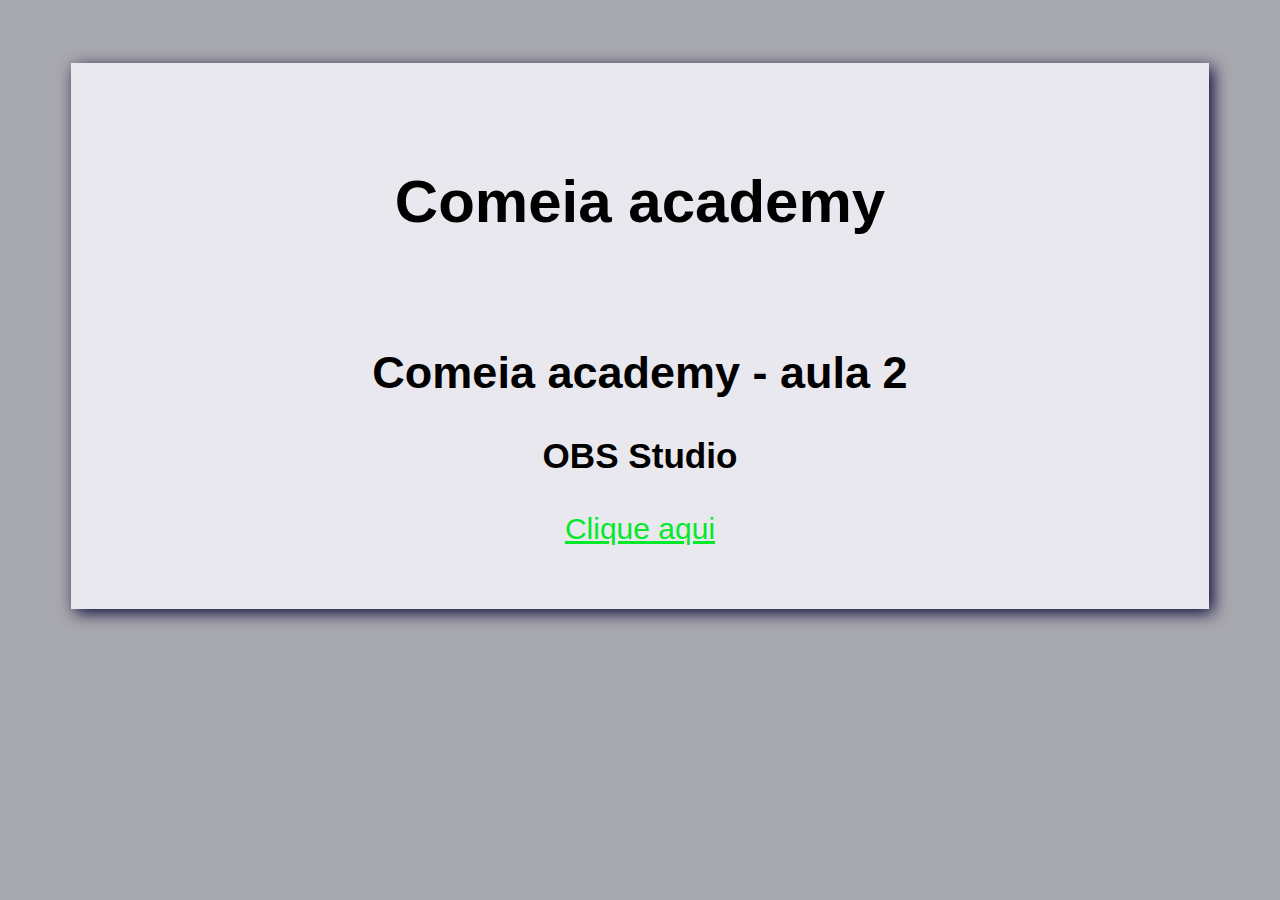
==== index.html @ 6bbad069 "Never gonna give you up" ====
<!DOCTYPE html>
<html lang="en">
<head>
    <meta charset="UTF-8">
    <meta http-equiv="X-UA-Compatible" content="IE=edge">
    <meta name="viewport" content="width=device-width, initial-scale=1.0">
    <link rel="stylesheet" type="text/css" href="index.css"> 
    <title>Comeia ferramentas</title>
</head>
<body>
    <div class="white">
        <h1>Comeia academy</h1>
        <br>
        <h2>Comeia academy - aula 2</h2>
        <h3>OBS Studio</h3>
        <a href="https://www.youtube.com/watch?v=dQw4w9WgXcQ">Clique aqui</a>
    </div>
</body>
</html>
---- index.css ----
body {
    background-image: url(https://i.redd.it/emzka1wnfaga1.png);
    background-color: #a8a8af;
    font-size: 30px;
    text-align: center;
    font-family: Arial, Helvetica, sans-serif;
    color: 
    rgb(0, 0, 0);
}

.white{
    background-color: #e8e8ee;
    margin-left: 5%;
    margin-right: 5%;
    margin-top: 5%;
    margin-bottom: 5%;
    box-shadow: 4px 4px 15px rgb(12, 9, 56);
    padding-bottom: 5%;
    padding-top: 5%;
}

a{
    color: rgb(4, 233, 42);
}
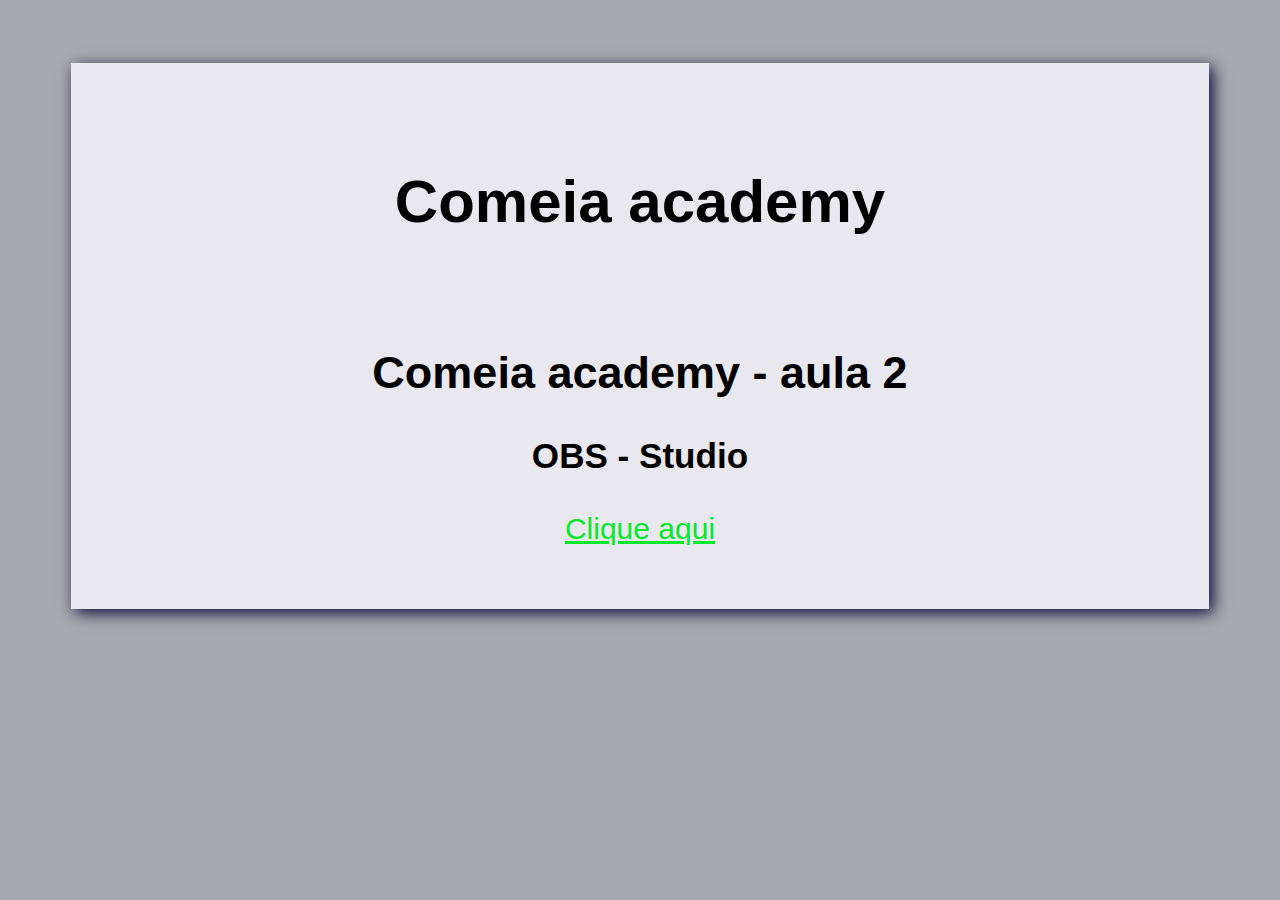
==== commit 9609fde9: "never gonna let you down" ====
--- a/index.html
+++ b/index.html
@@ -12,7 +12,7 @@
         <h1>Comeia academy</h1>
         <br>
         <h2>Comeia academy - aula 2</h2>
-        <h3>OBS Studio</h3>
+        <h3>OBS - Studio</h3>
         <a href="https://www.youtube.com/watch?v=dQw4w9WgXcQ">Clique aqui</a>
     </div>
 </body>
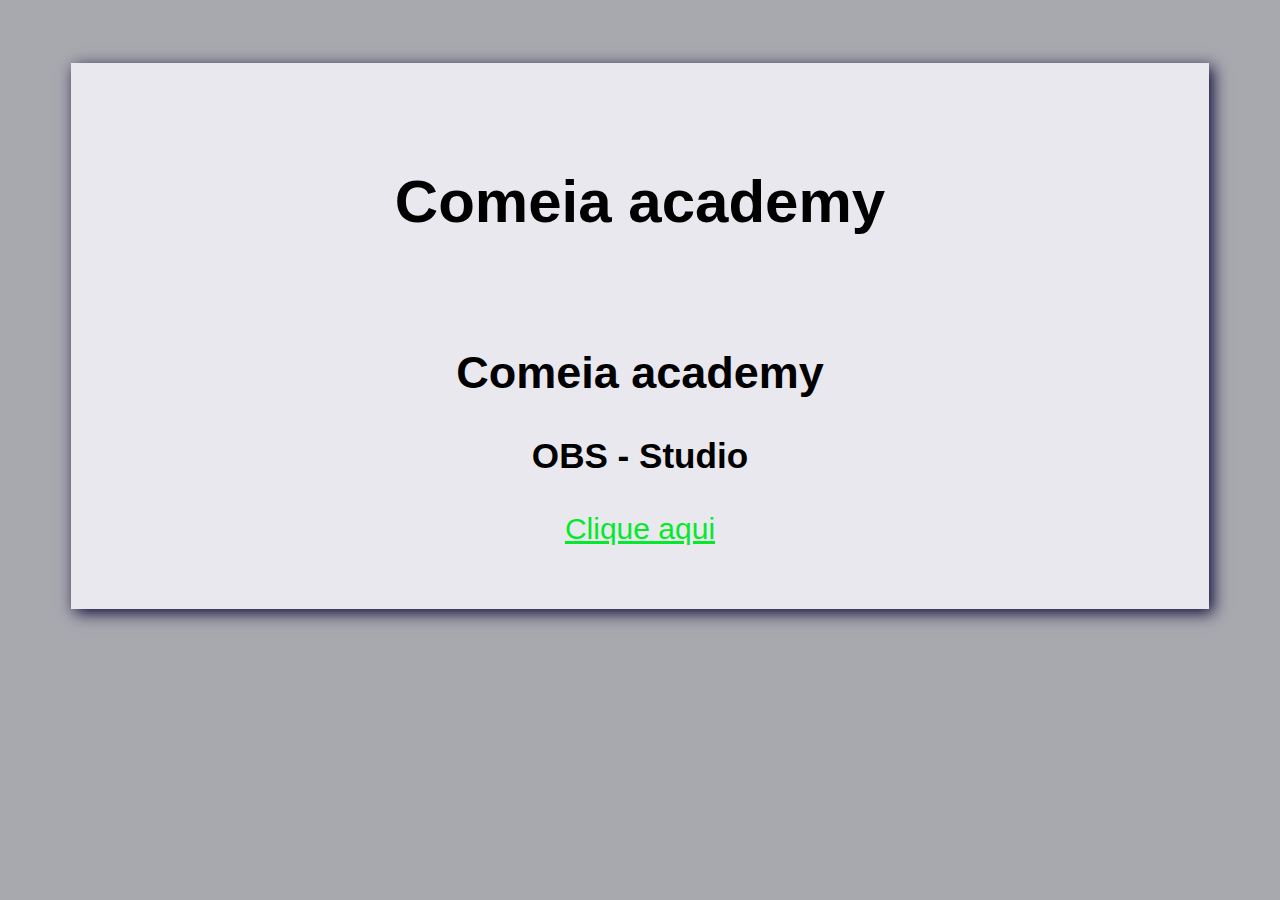
==== commit 4316c517: ""Never gonna let you down"" ====
--- a/index.html
+++ b/index.html
@@ -11,7 +11,7 @@
     <div class="white">
         <h1>Comeia academy</h1>
         <br>
-        <h2>Comeia academy - aula 2</h2>
+        <h2>Comeia academy</h2>
         <h3>OBS - Studio</h3>
         <a href="https://www.youtube.com/watch?v=dQw4w9WgXcQ">Clique aqui</a>
     </div>
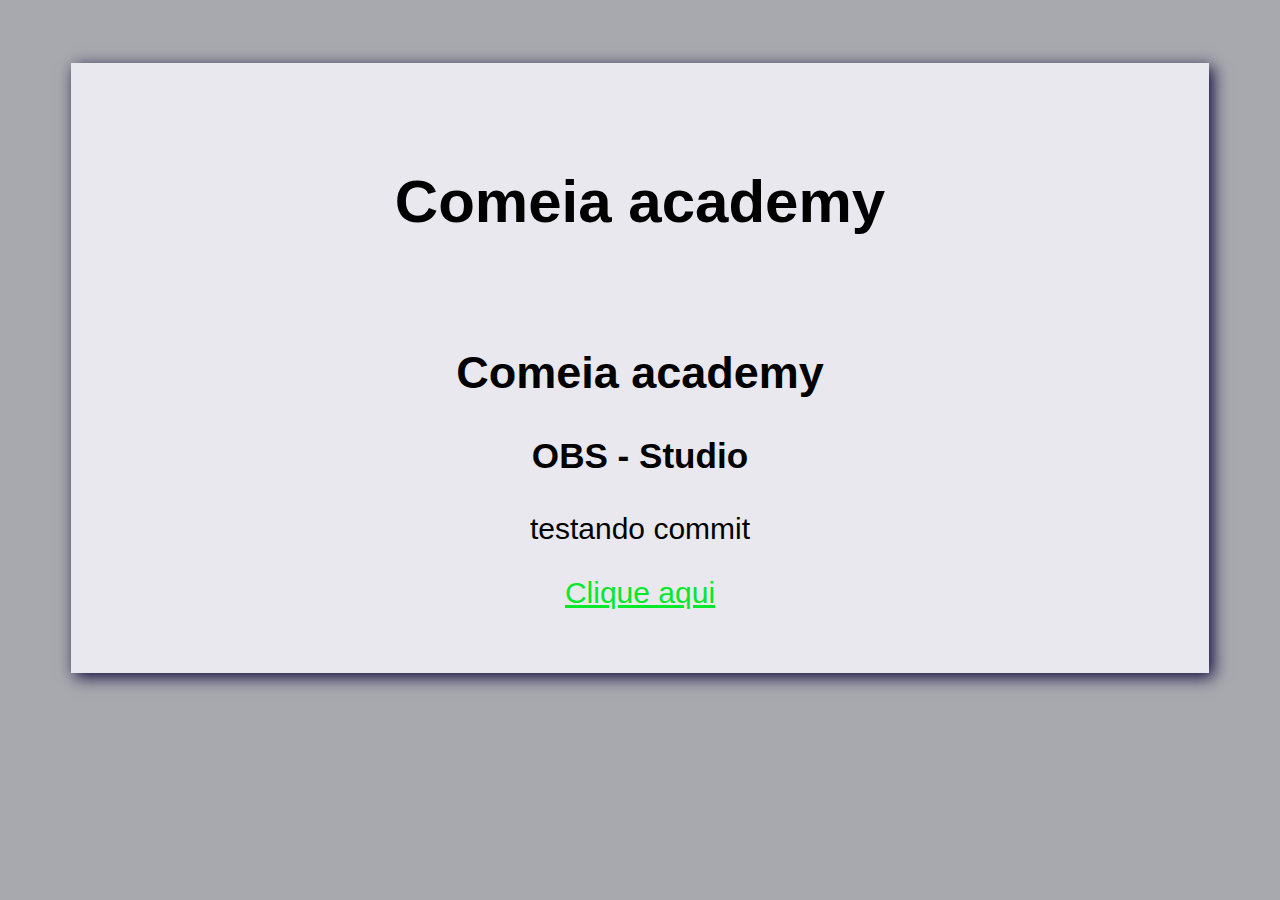
==== commit 4636532b: "idk dude" ====
--- a/index.html
+++ b/index.html
@@ -13,6 +13,7 @@
         <br>
         <h2>Comeia academy</h2>
         <h3>OBS - Studio</h3>
+        <p>testando commit</p>
         <a href="https://www.youtube.com/watch?v=dQw4w9WgXcQ">Clique aqui</a>
     </div>
 </body>
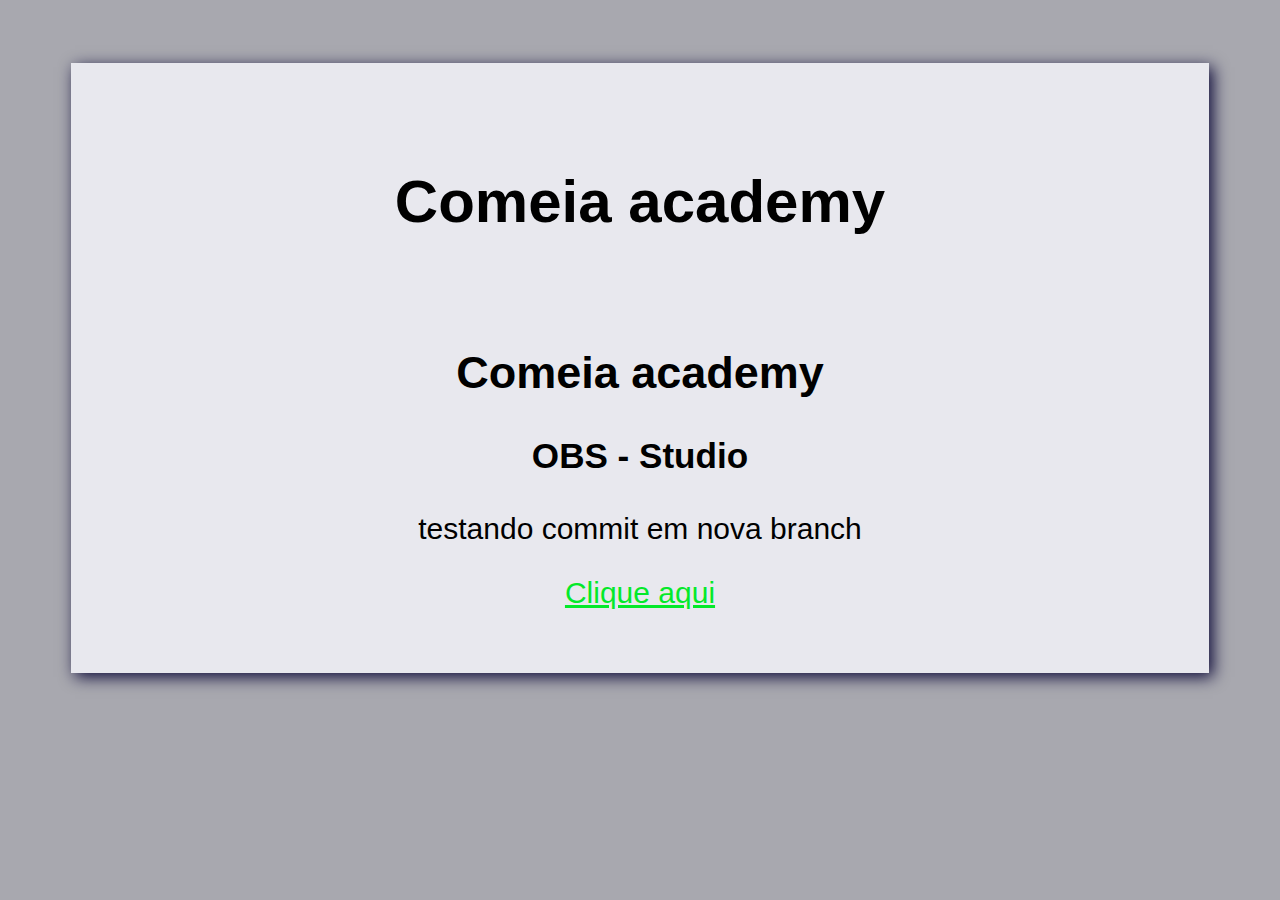
==== commit 034bfd4d: "yeah" ====
--- a/index.html
+++ b/index.html
@@ -13,7 +13,7 @@
         <br>
         <h2>Comeia academy</h2>
         <h3>OBS - Studio</h3>
-        <p>testando commit</p>
+        <p>testando commit em nova branch</p>
         <a href="https://www.youtube.com/watch?v=dQw4w9WgXcQ">Clique aqui</a>
     </div>
 </body>
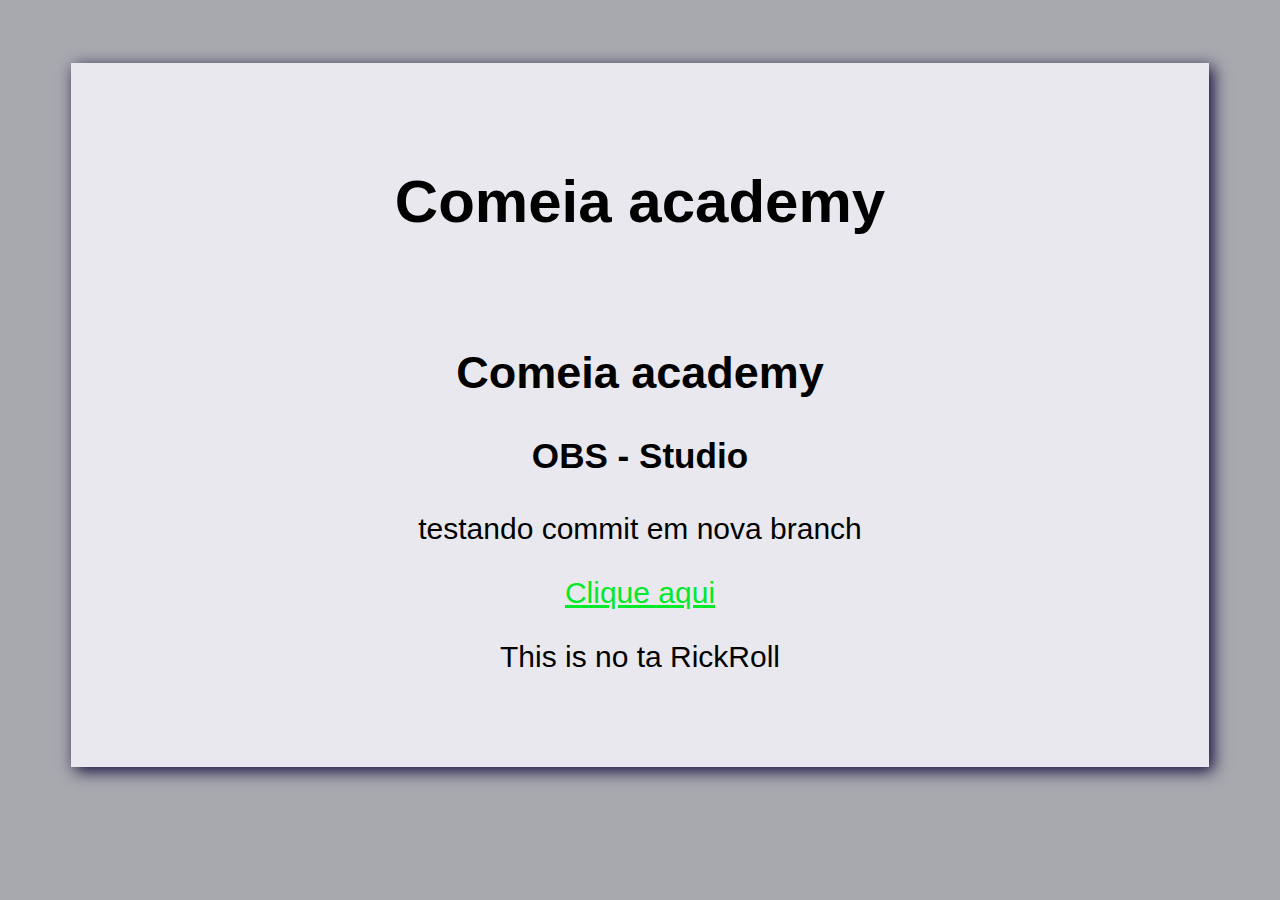
==== commit c3d80e41: "Update index.html" ====
--- a/index.html
+++ b/index.html
@@ -15,6 +15,7 @@
         <h3>OBS - Studio</h3>
         <p>testando commit em nova branch</p>
         <a href="https://www.youtube.com/watch?v=dQw4w9WgXcQ">Clique aqui</a>
+        <p>This is no ta RickRoll</p>
     </div>
 </body>
-</html>+</html>
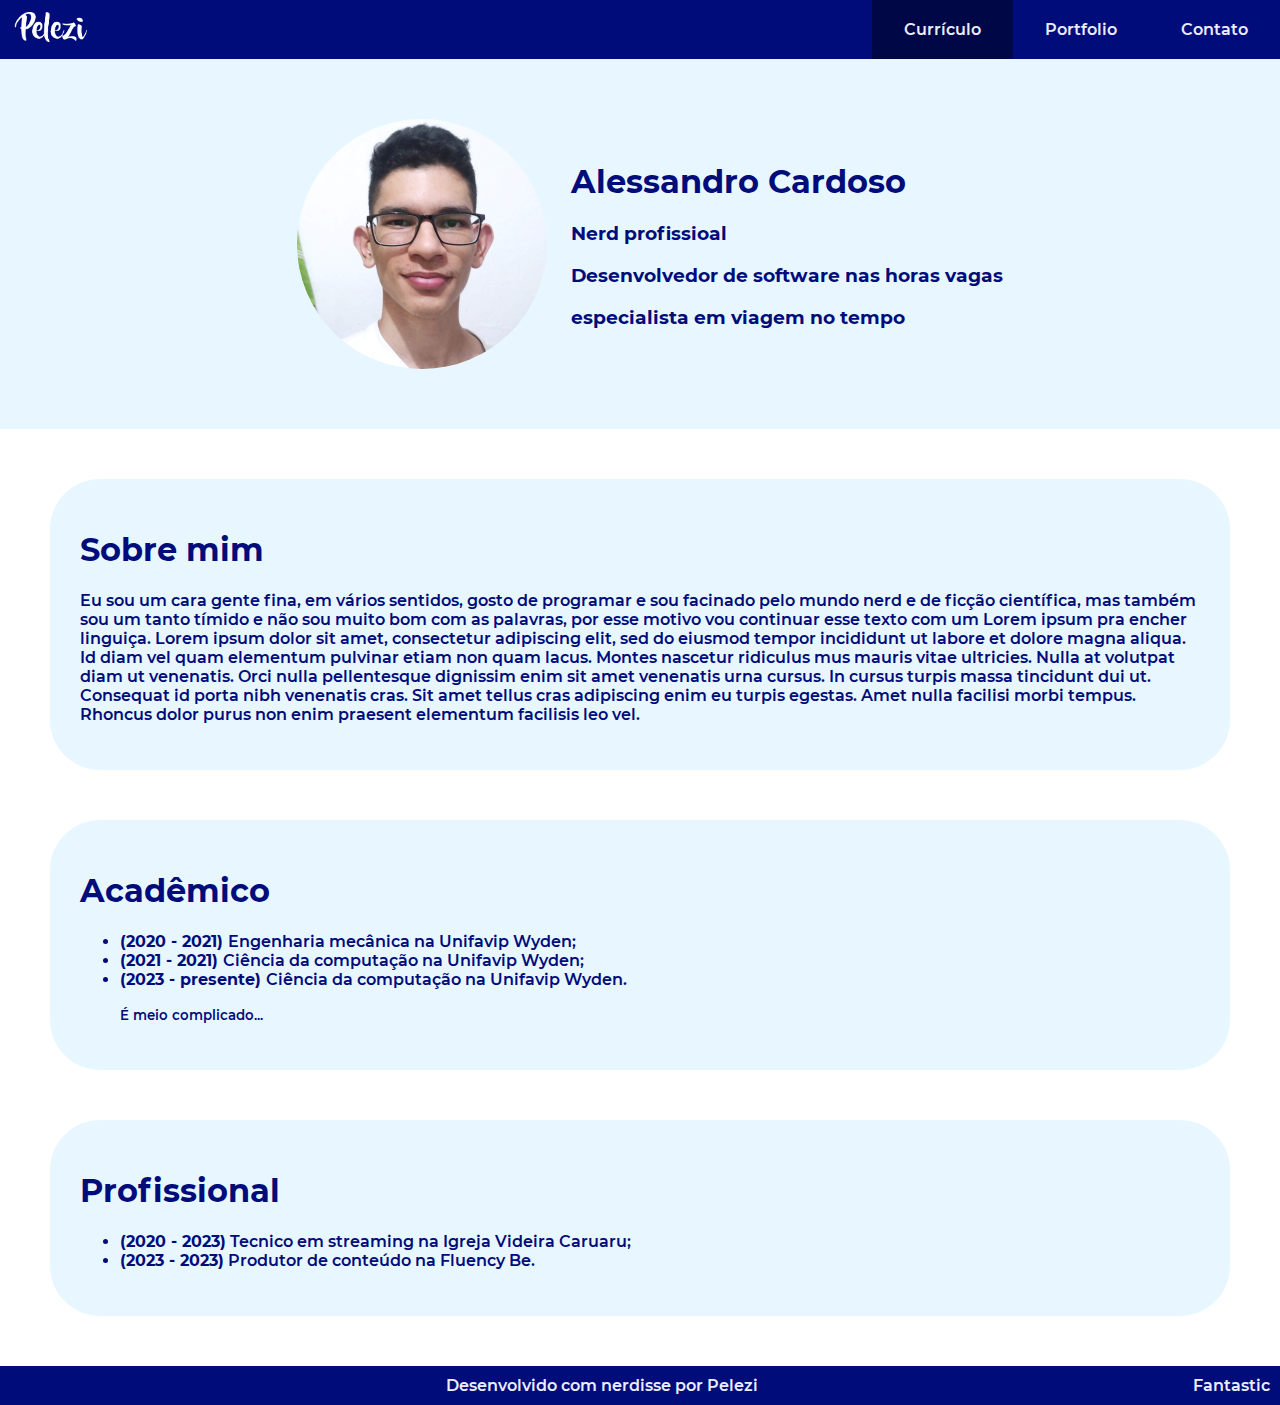
==== commit 95bca507: "Finished landing page" ====
--- a/index.html
+++ b/index.html
@@ -1,21 +1,66 @@
 <!DOCTYPE html>
-<html lang="en">
-<head>
-    <meta charset="UTF-8">
-    <meta http-equiv="X-UA-Compatible" content="IE=edge">
-    <meta name="viewport" content="width=device-width, initial-scale=1.0">
-    <link rel="stylesheet" type="text/css" href="index.css"> 
-    <title>Comeia ferramentas</title>
-</head>
-<body>
-    <div class="white">
-        <h1>Comeia academy</h1>
-        <br>
-        <h2>Comeia academy</h2>
-        <h3>OBS - Studio</h3>
-        <p>testando commit em nova branch</p>
-        <a href="https://www.youtube.com/watch?v=dQw4w9WgXcQ">Clique aqui</a>
-        <p>This is no ta RickRoll</p>
-    </div>
-</body>
-</html>
+<html>
+    <head>
+
+        <meta http-equiv="Content-Type" content="text/html;charset=UTF-8">
+
+        <title>Site pessoal de Alessandro</title>
+        
+        <meta name="description" content="Landing page pessoal do programador Alessandro. Aqui você encontrará o meu currículo e portifólio.">
+        <meta name="keywords" content="Currículo, Portfolio, site, pessoal, desenvolvedor, programação">
+        <meta name="viewport" content="width=device-width, initial-scale=1.0">
+
+        <link rel="shortcut icon" href="assets/favicon-16x16.png" type="image/x-icon">
+
+        <link rel="stylesheet" href="css/style.css">
+    </head>
+    <body>
+        <header>                
+                <ul class="topnav">
+                    <li><a class="logo" style="padding: 0px; margin: 12px;" href="#"><img style="height: 30px;" src="assets/Background.png" alt=""></a></li>
+                    <div class="right">
+                        <li><a class="active" href="#">Currículo</a></li>
+                        <li><a href="pages/Portfolio.html">Portfolio</a></li>
+                        <li><a href="pages/Contato.html">Contato</a></li>
+                    </div>
+                </ul>
+
+        </header>
+        <div class="bio">
+            <img src="assets/IMG_20220507_074140_004 (1).jpg" alt="A picture of me">
+            <div class="realbio">
+                <h1>Alessandro Cardoso</h1>
+                <h3>Nerd profissioal</h3>
+                <h3>Desenvolvedor de software nas horas vagas</h3>
+                <h3>especialista em viagem no tempo</h3>
+            </div>
+        </div>
+        <section>
+            <h1>Sobre mim</h1>
+            <p> Eu sou um cara gente fina, em vários sentidos, gosto de programar e sou facinado pelo mundo nerd e de ficção científica, mas também sou um tanto tímido e não sou muito bom com as palavras, por esse motivo vou continuar esse texto com um Lorem ipsum pra encher linguiça. Lorem ipsum dolor sit amet, consectetur adipiscing elit, sed do eiusmod tempor incididunt ut labore et dolore magna aliqua. Id diam vel quam elementum pulvinar etiam non quam lacus. Montes nascetur ridiculus mus mauris vitae ultricies. Nulla at volutpat diam ut venenatis. Orci nulla pellentesque dignissim enim sit amet venenatis urna cursus. In cursus turpis massa tincidunt dui ut. Consequat id porta nibh venenatis cras. Sit amet tellus cras adipiscing enim eu turpis egestas. Amet nulla facilisi morbi tempus. Rhoncus dolor purus non enim praesent elementum facilisis leo vel.</p>
+        </section>
+        <section>
+            <h1>Acadêmico</h1>
+            <ul>
+                <li> <b> (2020 - 2021) </b> Engenharia mecânica na Unifavip Wyden;</li>
+                <li> <b> (2021 - 2021) </b> Ciência da computação na Unifavip Wyden;</li>
+                <li> <b> (2023 - presente) </b> Ciência da computação na Unifavip Wyden.</li>
+                <p> <small>É meio complicado...</small> </p>
+            </ul>
+            
+        </section>
+        <section>
+            <h1>Profissional</h1>
+            <ul>
+                <li> <b>(2020 - 2023)</b> Tecnico em streaming na Igreja Videira Caruaru;</li>
+                <li> <b>(2023 - 2023)</b> Produtor de conteúdo na Fluency Be.</li>
+            </ul>
+        </section>
+        <footer>
+            <p>
+                Desenvolvido com nerdisse por Pelezi
+                <span style="float: right;">Fantastic</span> 
+            </p>
+        </footer>
+    </body>
+</html>--- a/css/style.css
+++ b/css/style.css
@@ -0,0 +1,144 @@
+body {
+    font-family: "Montserrat", "Arial";
+    margin: 0;
+    color: #000C7A;
+}
+
+
+.topnav {
+    list-style-type: none;
+    margin: 0;
+    padding: 0;
+    overflow: hidden;
+    font-size: 20;
+}
+
+.topnav li {
+    float: left;
+}
+
+.topnav a{
+    display: block;
+    float: left;
+    color: #EBEDFF;
+    text-align: center;
+    padding: 20px 32px;
+    text-decoration: none;
+}
+
+.topnav a:hover:not(.logo) {
+    background-color: #000747;
+}
+
+.active {
+    background-color: #000747;
+}
+
+.right {
+    float: right;
+}
+
+@media screen and (max-width: 600px) {
+    .right, .topnav a, .topnav li {float: none;}
+    
+}
+
+header, footer {
+    background-color: #000C7A;
+    color: #EBEDFF;
+}
+
+.bio img {
+    height: 250px;
+    border-radius: 50%;
+    padding: 10px 20px 10px 20px;
+    vertical-align: middle;
+    display: inline-block;
+}
+
+.bio {
+    padding: 50px;
+    background-color: #E8F7FF;
+    overflow: hidden;
+    text-align: center;
+}
+
+.realbio {
+    display: inline-block;
+    vertical-align: middle;
+    text-align: left;
+}
+
+section {
+    margin: 50px;
+    padding: 30px;
+    background-color: #E8F7FF;
+    border-radius: 50px;
+    color: #000C7A;
+    clear: both;
+}
+
+footer {
+    padding: 10px;
+    text-align: center;
+}
+
+footer p {
+    margin: 0px;
+}
+
+@media screen and (max-width: 450px) {
+    footer p {margin: 10px;}
+    
+}
+
+h1 {
+    font-family: "Montserrat", "Arial";
+    font-weight: bold;
+}
+
+
+
+/*Montserrat SemiBold*/
+@font-face {
+    font-family: Montserrat;
+    src: url(../assets/Montserrat-SemiBold.ttf);
+    src: url(../assets/Montserrat-SemiBold.ttf) format('truetype');
+    font-weight: normal;
+    font-style: normal;
+}
+
+/*Montserrat SemiBold italic*/
+@font-face {
+    font-family: Montserrat;
+    src: url(../assets/Montserrat-SemiBoldItalic.ttf);
+    src: url(../assets/Montserrat-SemiBoldItalic.ttf) format('truetype');
+    font-weight: normal;
+    font-style: italic;
+}
+
+/*Montserrat Bold*/
+@font-face {
+    font-family: Montserrat;
+    src: url(../assets/Montserrat-Bold.ttf);
+    src: url(../assets/Montserrat-Bold.ttf) format('truetype');
+    font-weight: bold;
+    font-style: normal;
+}
+
+/*Montserrat Bold Italic*/
+@font-face {
+    font-family: Montserrat;
+    src: url(../assets/Montserrat-BoldItalic.ttf);
+    src: url(../assets/Montserrat-BoldItalic.ttf) format('truetype');
+    font-weight: bold;
+    font-style: italic;
+}
+
+@font-face {
+    font-family: Beyond;
+    src: url(../assets/beyond_the_mountains.ttf);
+    src: url(../assets/beyond_the_mountains.ttf) format('truetype');
+    font-weight: bold;
+    font-style: italic;
+}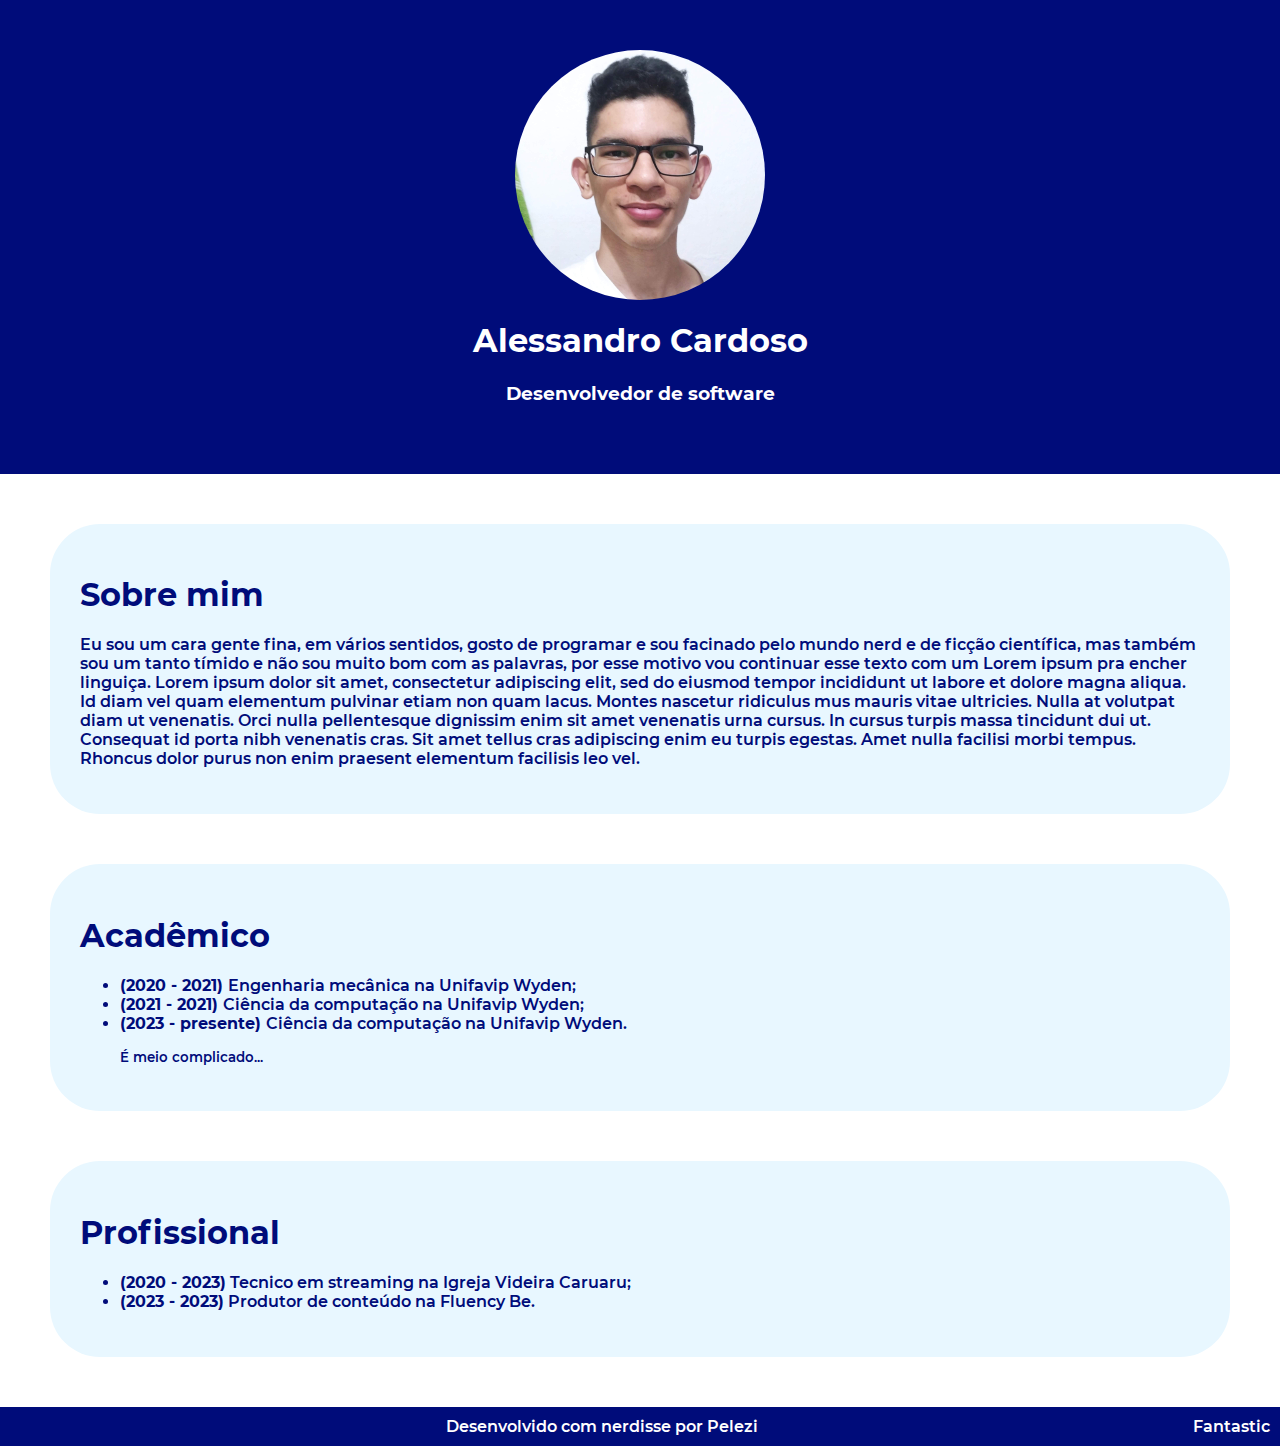
==== commit fbc1eab8: "Movi apenas os arquivos da atividade na pasta raiz" ====
--- a/index.html
+++ b/index.html
@@ -1,40 +1,13 @@
-<!DOCTYPE html>
 <html>
     <head>
-
-        <meta http-equiv="Content-Type" content="text/html;charset=UTF-8">
-
-        <title>Site pessoal de Alessandro</title>
-        
-        <meta name="description" content="Landing page pessoal do programador Alessandro. Aqui você encontrará o meu currículo e portifólio.">
-        <meta name="keywords" content="Currículo, Portfolio, site, pessoal, desenvolvedor, programação">
-        <meta name="viewport" content="width=device-width, initial-scale=1.0">
-
-        <link rel="shortcut icon" href="assets/favicon-16x16.png" type="image/x-icon">
-
-        <link rel="stylesheet" href="css/style.css">
+        <link rel="stylesheet" href="style.css">
     </head>
     <body>
-        <header>                
-                <ul class="topnav">
-                    <li><a class="logo" style="padding: 0px; margin: 12px;" href="#"><img style="height: 30px;" src="assets/Background.png" alt=""></a></li>
-                    <div class="right">
-                        <li><a class="active" href="#">Currículo</a></li>
-                        <li><a href="pages/Portfolio.html">Portfolio</a></li>
-                        <li><a href="pages/Contato.html">Contato</a></li>
-                    </div>
-                </ul>
-
+        <header>
+            <img src="IMG_20220507_074140_004 (1).jpg" alt="A picture of me">
+            <h1>Alessandro Cardoso</h1>
+            <h3>Desenvolvedor de software</h3>
         </header>
-        <div class="bio">
-            <img src="assets/IMG_20220507_074140_004 (1).jpg" alt="A picture of me">
-            <div class="realbio">
-                <h1>Alessandro Cardoso</h1>
-                <h3>Nerd profissioal</h3>
-                <h3>Desenvolvedor de software nas horas vagas</h3>
-                <h3>especialista em viagem no tempo</h3>
-            </div>
-        </div>
         <section>
             <h1>Sobre mim</h1>
             <p> Eu sou um cara gente fina, em vários sentidos, gosto de programar e sou facinado pelo mundo nerd e de ficção científica, mas também sou um tanto tímido e não sou muito bom com as palavras, por esse motivo vou continuar esse texto com um Lorem ipsum pra encher linguiça. Lorem ipsum dolor sit amet, consectetur adipiscing elit, sed do eiusmod tempor incididunt ut labore et dolore magna aliqua. Id diam vel quam elementum pulvinar etiam non quam lacus. Montes nascetur ridiculus mus mauris vitae ultricies. Nulla at volutpat diam ut venenatis. Orci nulla pellentesque dignissim enim sit amet venenatis urna cursus. In cursus turpis massa tincidunt dui ut. Consequat id porta nibh venenatis cras. Sit amet tellus cras adipiscing enim eu turpis egestas. Amet nulla facilisi morbi tempus. Rhoncus dolor purus non enim praesent elementum facilisis leo vel.</p>
@@ -56,11 +29,6 @@
                 <li> <b>(2023 - 2023)</b> Produtor de conteúdo na Fluency Be.</li>
             </ul>
         </section>
-        <footer>
-            <p>
-                Desenvolvido com nerdisse por Pelezi
-                <span style="float: right;">Fantastic</span> 
-            </p>
-        </footer>
+        <footer>Desenvolvido com nerdisse por Pelezi <span style="float: right;">Fantastic</span> </footer>
     </body>
 </html>--- a/style.css
+++ b/style.css
@@ -0,0 +1,76 @@
+body {
+    font-family: "Montserrat", "Arial";
+    margin: 0;
+}
+
+header {
+    padding: 50px;
+    text-align: center;
+
+}
+
+header, footer {
+    background-color: #000C7A;
+    color: white;
+}
+
+
+header img {
+    height: 250px;
+    border-radius: 50%;
+}
+
+section {
+    margin: 50px;
+    padding: 30px;
+    background-color: #E8F7FF;
+    border-radius: 50px;
+    color: #000C7A;
+}
+
+footer {
+    padding: 10px;
+    text-align: center;
+}
+
+h1 {
+    font-family: "Montserrat", "Arial";
+    font-weight: bold;
+}
+
+/*Montserrat SemiBold*/
+@font-face {
+    font-family: Montserrat;
+    src: url(font/Montserrat-SemiBold.ttf);
+    src: url(font/Montserrat-SemiBold.ttf) format('truetype');
+    font-weight: normal;
+    font-style: normal;
+}
+
+/*Montserrat SemiBold italic*/
+@font-face {
+    font-family: Montserrat;
+    src: url(font/Montserrat-SemiBoldItalic.ttf);
+    src: url(font/Montserrat-SemiBoldItalic.ttf) format('truetype');
+    font-weight: normal;
+    font-style: italic;
+}
+
+/*Montserrat Bold*/
+@font-face {
+    font-family: Montserrat;
+    src: url(font/Montserrat-Bold.ttf);
+    src: url(font/Montserrat-Bold.ttf) format('truetype');
+    font-weight: bold;
+    font-style: normal;
+}
+
+/*Montserrat Bold Italic*/
+@font-face {
+    font-family: Montserrat;
+    src: url(font/Montserrat-BoldItalic.ttf);
+    src: url(font/Montserrat-BoldItalic.ttf) format('truetype');
+    font-weight: bold;
+    font-style: italic;
+}
+
